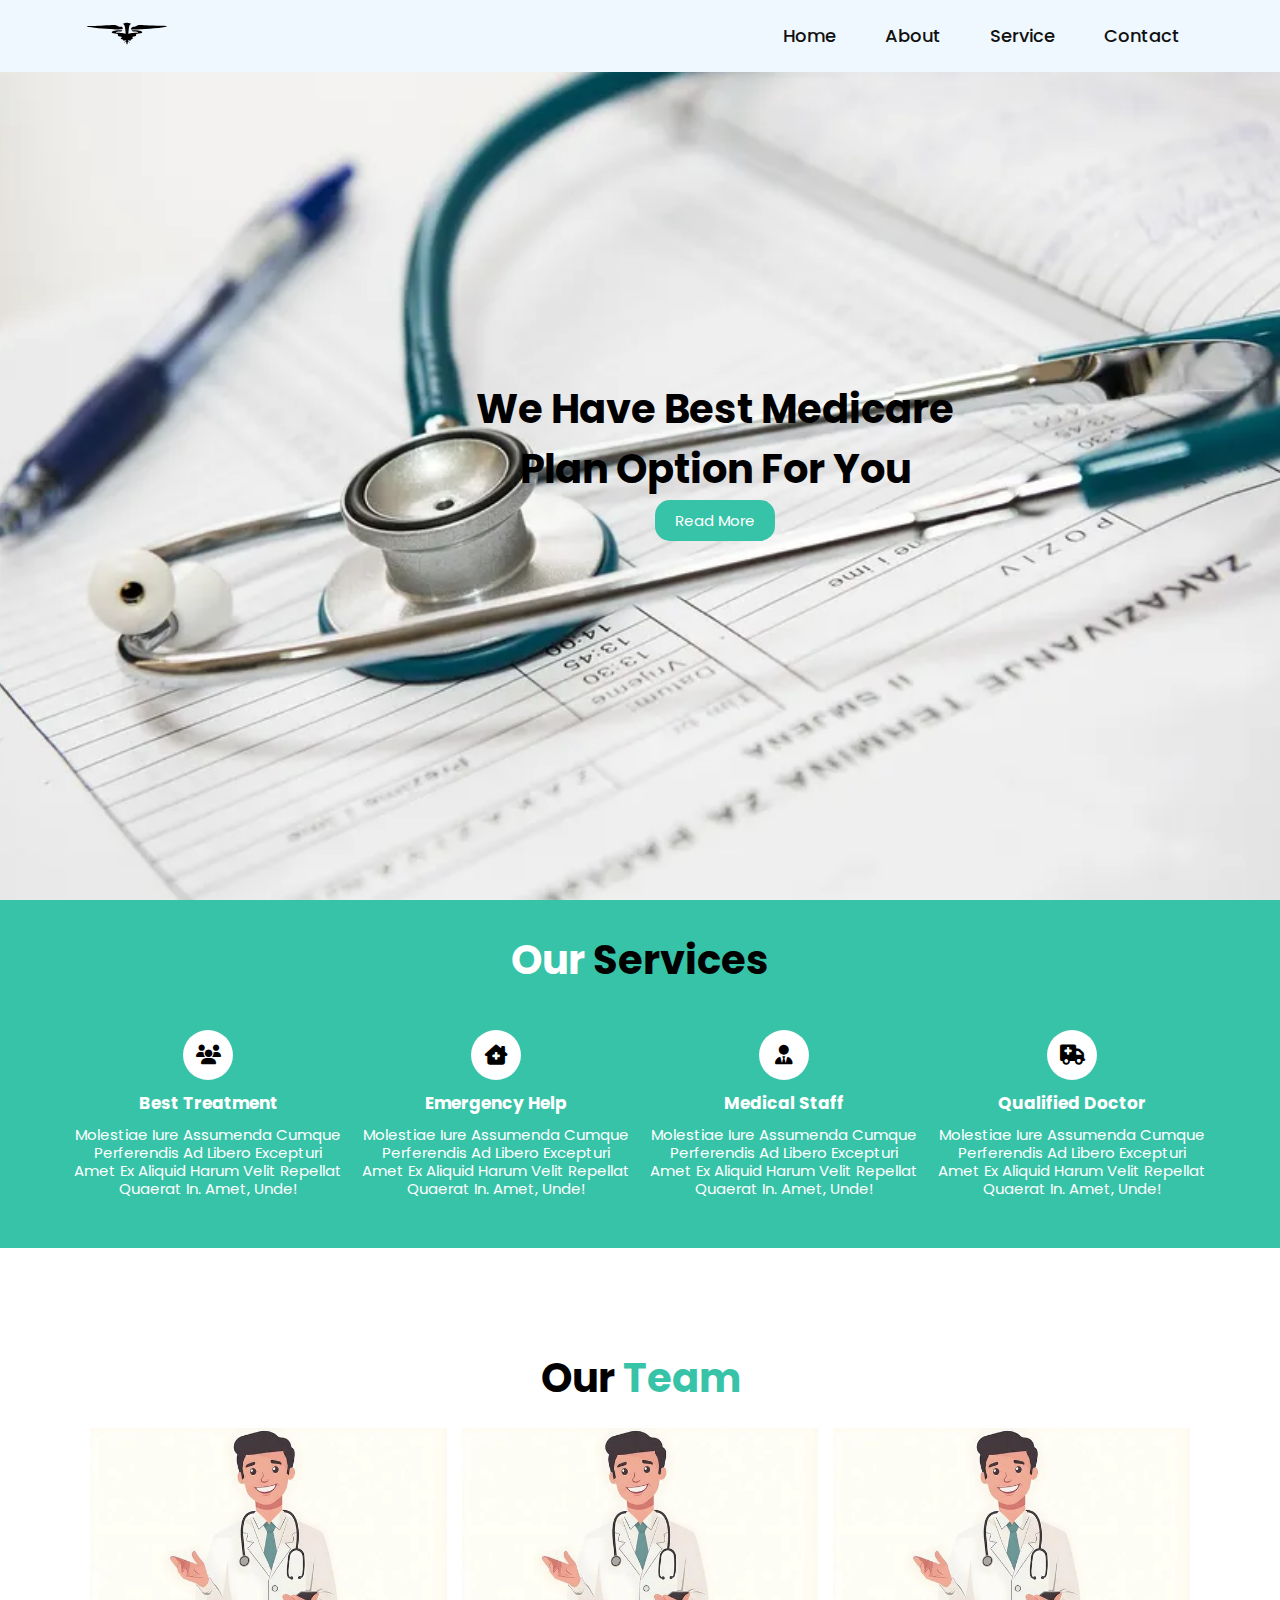
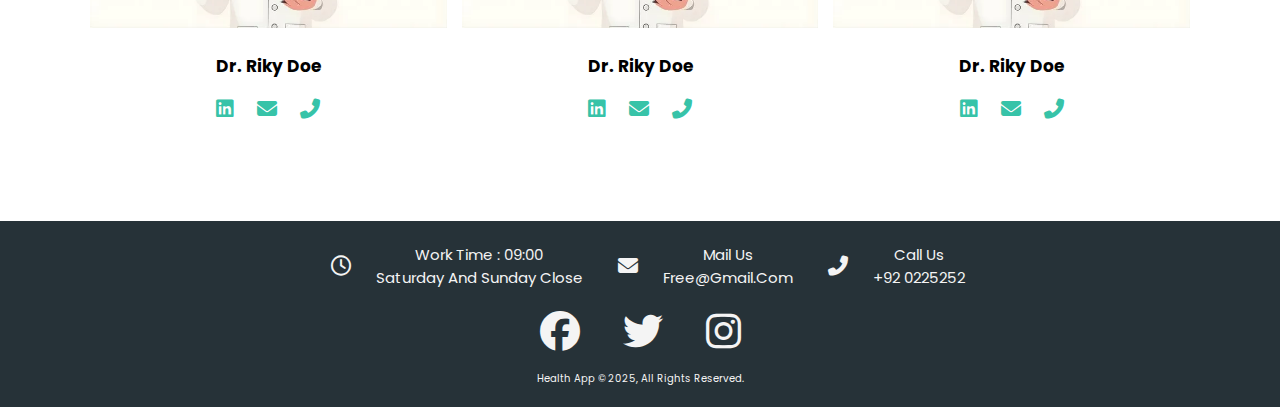
==== frontend/index.html @ 1ff721d2 "Basic Landing Page" ====
<!DOCTYPE html>
<html lang="en">
<head>
  <meta charset="UTF-8">
  <meta name="viewport" content="width=device-width, initial-scale=1.0">
  <link rel="icon" type="image/png" href="./images/logo.svg">
  <title>Health App</title>
  <link rel="stylesheet" href="style.css">
  <link rel="stylesheet" href="https://cdnjs.cloudflare.com/ajax/libs/font-awesome/6.5.1/css/all.min.css">
</head>
<body>

  <header>
    <input type="checkbox" name="" id="chek">
    <label for="chek"><i class="fa-solid fa-bars"></i></label>
    <!-- <h1 class="logo">Image/Text</h1> -->
    <a href="#" id="logo"><img src="images/logo.svg" alt=""></a>
     <nav>
      <a href="#">home</a>
      <a href="#">about</a>
      <a href="#">service</a>
      <a href="#">contact</a>
     </nav>
     <!-- <a href="#" class="btn">sign up</a> -->
    
  </header>
  <section class="background-image">
    <div class="background-content">
        <h2>We have Best Medicare <br>
            plan option for you</h2>
            <a href="#">Read more</a>
    </div>
    
  </section>
  <div class="our-services">
    <h1>our <span>services</span></h1>


    <div class="main-services">
        <div class="inner-main-services">
            <i class="fas fa-users"></i>
            <h2>Best Treatment</h2>
            <p> molestiae iure assumenda cumque perferendis ad libero excepturi amet ex aliquid harum velit repellat quaerat in. Amet, unde!</p>
        </div>

        <div class="inner-main-services">
            <i class="fas fa-clinic-medical"></i>
            <h2>emergency help</h2>
            <p> molestiae iure assumenda cumque perferendis ad libero excepturi amet ex aliquid harum velit repellat quaerat in. Amet, unde!</p>
        </div>

        <div class="inner-main-services">
            <i class="fas fa-user-tie"></i>
            <h2>medical staff</h2>
            <p> molestiae iure assumenda cumque perferendis ad libero excepturi amet ex aliquid harum velit repellat quaerat in. Amet, unde!</p>
        </div>

        <div class="inner-main-services">
            <i class="fas fa-ambulance"></i>
            <h2>qualified doctor</h2>
            <p> molestiae iure assumenda cumque perferendis ad libero excepturi amet ex aliquid harum velit repellat quaerat in. Amet, unde!</p>
        </div>
    </div>
  </div>
  <!-- our team -->
  <div class="our-team">
    <h1>our <span>team</span></h1>
    <!-- <a href="#">View more</a> -->
    <div class="main-team">
        <div class="inner-team">
            <img src="images/pic2.webp" alt="">
            <h2>dr. riky doe</h2>
            <div class="socail">
                <i class="fab fa-linkedin"></i>
                <i class="fas fa-envelope"></i>
                <i class="fas fa-phone-alt"></i>
            </div>
        </div>
        <div class="inner-team">
            <img src="images/pic2.webp" alt="">
            <h2>dr. riky doe</h2>
            <div class="socail">
                <i class="fab fa-linkedin"></i>
                <i class="fas fa-envelope"></i>
                <i class="fas fa-phone-alt"></i>
            </div>
        </div>
        <div class="inner-team">
            <img src="images/pic2.webp" alt="">
            <h2>dr. riky doe</h2>
            <div class="socail">
                <i class="fab fa-linkedin"></i>
                <i class="fas fa-envelope"></i>
                <i class="fas fa-phone-alt"></i>
            </div>
        </div>
        
    </div>
    
  </div>

  <footer class="footer">
    <div class="menu-icons">
        <div class="inner-menu-icons">
            <i class="far fa-clock"></i>
            <div class="inner-menu-content">
                <span>work time : 09:00</span>
                <span>saturday and sunday close</span>
            </div>
        </div>
        <div class="inner-menu-icons">
            <i class="fas fa-envelope"></i>
            <div class="inner-menu-content">
                <span>Mail us</span>
                <span>free@gmail.com</span>
            </div>
        </div>
        <div class="inner-menu-icons">
            <i class="fas fa-phone-alt"></i>
            <div class="inner-menu-content">
                <span>call us</span>
                <span>+92 0225252</span>
            </div>
        </div>
    </div>
    <div class="social-media-links">
        <i class="fab fa-facebook fa-4x"></i>
        <i class="fab fa-twitter fa-4x"></i>
        <i class="fab fa-instagram fa-4x"></i>
    </div>
    <p>Health App &copy; 2025, All Rights Reserved.</p>
  </footer>


</body>
</html>
---- frontend/style.css ----
@import url("https://fonts.googleapis.com/css2?family=Poppins:wght@200;300;400;500;600;700;800;900&display=swap");
:root{
    --btnclr:#00aeef;
    --otherclr:#37c3a8;
    --clr:#43b1d2;
}
* {
  margin: 0;
  padding: 0;
  box-sizing: border-box;
  font-family: "Poppins", sans-serif;
  text-decoration: none;
   text-transform: capitalize;
}
html{
    font-size: 62.5%;
    overflow-x: hidden;
    scroll-behavior: smooth;
}
  body{
  min-height: 100vh;
} 

header{
  width: 100%;
  position:fixed;
  left: 0;
  top: 0;
  right: 0;
  background-color: aliceblue;
  padding: 20px 6%;
  display: flex;
  justify-content: space-between;
  align-items: center;
  z-index: 999;
}


#logo img{
    width: 100px;
}
nav a{
  font-size: 18px;
  text-transform: capitalize;
  margin: 15px;
  padding: 8px;
  color: #111;
  font-weight: 500;
  border-bottom: solid transparent 3px;
  transition: .3s ease;
}
nav a:hover{
  border-bottom: solid var(--clr) 3px;
  color: var(--clr);
}
.btn{
  display: inline-block;
  padding: 10px 30px;
  background-color: var(--btnclr);
  color: #fff;
  border-radius: 10px;
  transition: .3s ease;
  font-size: 20px;
  text-transform: capitalize;
  font-weight: 600;

}
#chek{
  display: none;
}
#chek:checked ~ nav{
  left: 0;
  opacity: 1;
}

label{
  font-size: 35px;
  cursor: pointer;
  color: #111;
  display: none;
}
.background-image{
    background: url(images/pic1.webp);
    background-size: cover;
    background-position: center;
    width: 100%;
    height: 100vh;
    display: flex;
    justify-content: center;
    align-items: center;
}
.background-content{
    text-align:center;
    margin-right: -150px;
}
.background-content h2{
    font-size: 40px;
    text-align: center;
    padding: 1rem;
}
.background-content a, .our-team a{
    padding: 1rem 2rem;
    background: var(--otherclr);
    color: white;
    border-radius: 15px;
    font-size: 1.5rem;
    text-decoration: none;
}
.background-content a:hover{
    background: var(--btnclr);
}
.our-services{
    padding: 2rem 5%;
    background: var(--otherclr);
}
.our-services h1{
    color: white;
    text-align: center;
    font-size: 40px;
    padding: 1rem 0;
}
.our-services h1 span{
    color: black;
}
.main-services{
    display: flex;
    justify-content: center;
    align-items: center;
    flex-wrap: wrap;
}
.inner-main-services{
    flex: 1 1 280px;
}
.inner-main-services{
    text-align: center;
    padding: 3rem 1rem;
}
.inner-main-services i{
    width: 50px;
    height: 50px;
    line-height: 50px;
    text-align: center;
    background: white;
    font-size: 2rem;
    border-radius: 100%;
    
}

.inner-main-services h2{
    color: white;
    font-size: 1.7rem;
    padding: 1rem 0;
}
.inner-main-services p{
    color: white;
    font-size: 1.5rem;
    line-height: 18px;
}
.our-team{
    padding: 10rem 7%;
}
.our-team h1{
    font-size: 40px;
    text-align: center;
    color: black;
    padding-bottom: 2rem;
}
.our-team h1 span{
    color: var(--otherclr);
}
.main-team{
    display: flex;
    justify-content: center;
    flex-wrap: wrap;
    gap: 15px;
}
.inner-team{
    flex: 1 1 200px;
    text-align: center;
}

.inner-team img{
    width: 100%;
}
.inner-team h2{
    padding: 2rem;
    font-size: 1.7rem;
}
.socail i{
    margin: 0 1rem;
    font-size: 2rem;
    color: var(--otherclr);
    cursor: pointer;
}
.social i:hover{
    transform: rotate(360deg);
    background: var(--btnclr);
    cursor: pointer;
}
.footer{
    background: #263238;
    color: #f4f4f4;
    padding: 2rem;
    text-align: center;
}

.social-media-links i{
    margin: 2rem;
    cursor: pointer;
    
}
.menu-icons{
    display: flex;
    align-items: center;
    justify-content: center;
}
.inner-menu-icons{
    display: flex;
    align-items: center;
    justify-content: center;
    padding: 0 1rem;
}
.inner-menu-content{
    display: flex;
    flex-direction: column;
    align-items: center;
}
.inner-menu-icons i{
    width: 50px;
    height: 50px;
    line-height: 50px;
    text-align: center;
    border-radius: 100px;
    margin-right: 10px;
    font-size: 2rem;
}
.inner-menu-icons i:hover{
    transform: rotate(360deg);
    background: var(--otherclr);
    cursor: pointer;
}
.inner-menu-content span{
font-size: 1.5rem;
}

@media (max-width:898px){
  header{
    padding: 4%;
    transition: .3s ease;
  }
  nav a{
    margin: 10px;
    transition: .3s ease;
  }
}
@media(max-width:798px){
  header nav {
    position: absolute;
    left: -100%;
    top: 100%;
    right: 0;
    width: 100%;
    background-color: #fff;
    padding: 20px;
    border-radius: 10px;
    transition: .3s ease;
    opacity: 0;

  }
    header nav a{
      display: block;
      text-align: center;
      padding: 10px;
      box-shadow: 0 0 10px var(--clr);
      border-radius: 10px;
      margin-top: 30px;
      font-size: 22px;
    }

  label{
    display: block;
  }
}
@media (max-width:768px) {
    .background-content{
        text-align:center;
        margin: 0;
    }
    .background-content h1{
        width: 100%;
    }
    .inner-menu-icons i{
        margin-right: 1px;
       
    }
}
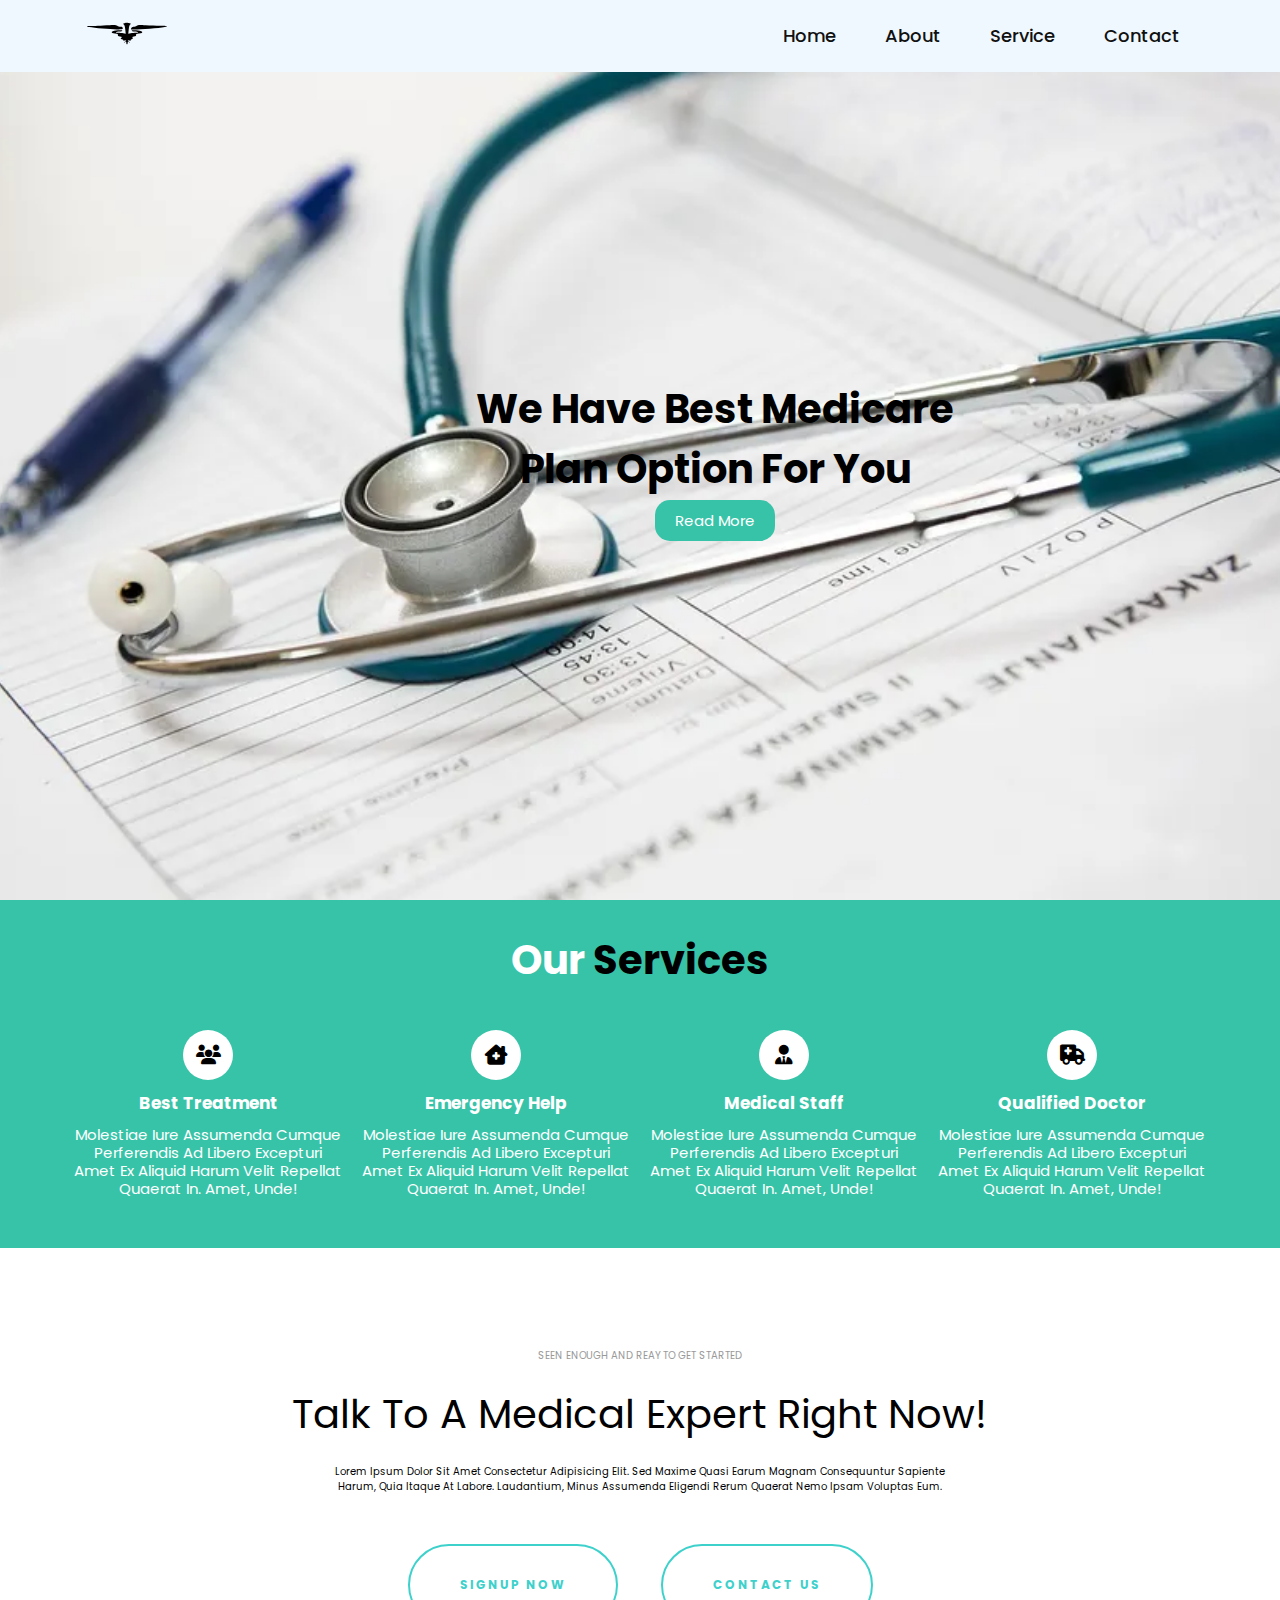
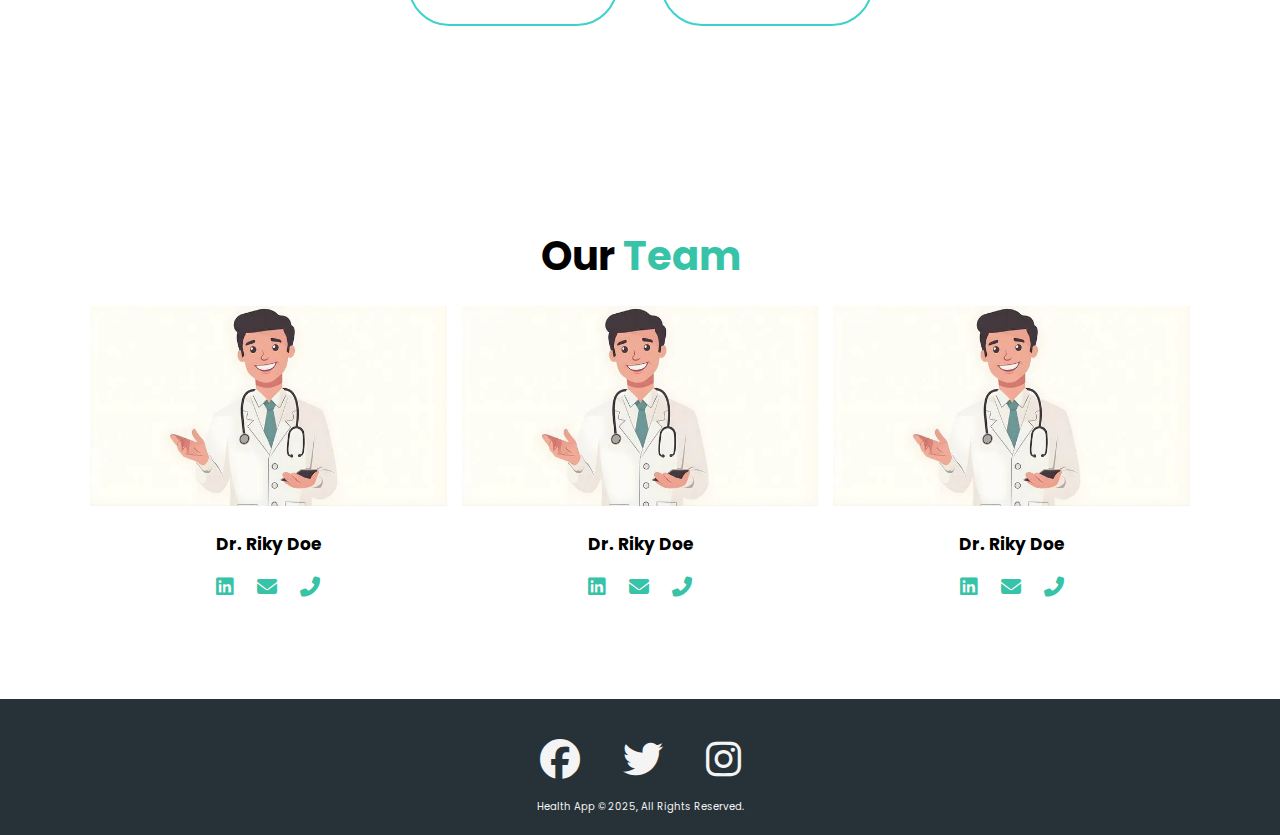
==== commit d29d41b1: "Add Book Now PAge" ====
--- a/frontend/index.html
+++ b/frontend/index.html
@@ -62,6 +62,16 @@
         </div>
     </div>
   </div>
+  <section id="signup">
+    <div class="slug">Seen enough and reay to get started</div>
+    <div class="title">Talk to a medical expert right now!</div>
+    <div class="content">Lorem ipsum dolor sit amet consectetur adipisicing elit. Sed maxime quasi earum magnam consequuntur sapiente harum, quia itaque at labore. Laudantium, minus assumenda eligendi rerum quaerat nemo ipsam voluptas eum.</div>
+    <div class="button-wrapper">
+        <button class="highlight">Signup Now</button>
+        <button>Contact Us</button>
+    </div>
+</section>
+
   <!-- our team -->
   <div class="our-team">
     <h1>our <span>team</span></h1>
@@ -100,29 +110,7 @@
   </div>
 
   <footer class="footer">
-    <div class="menu-icons">
-        <div class="inner-menu-icons">
-            <i class="far fa-clock"></i>
-            <div class="inner-menu-content">
-                <span>work time : 09:00</span>
-                <span>saturday and sunday close</span>
-            </div>
-        </div>
-        <div class="inner-menu-icons">
-            <i class="fas fa-envelope"></i>
-            <div class="inner-menu-content">
-                <span>Mail us</span>
-                <span>free@gmail.com</span>
-            </div>
-        </div>
-        <div class="inner-menu-icons">
-            <i class="fas fa-phone-alt"></i>
-            <div class="inner-menu-content">
-                <span>call us</span>
-                <span>+92 0225252</span>
-            </div>
-        </div>
-    </div>
+    
     <div class="social-media-links">
         <i class="fab fa-facebook fa-4x"></i>
         <i class="fab fa-twitter fa-4x"></i>
--- a/frontend/style.css
+++ b/frontend/style.css
@@ -242,6 +242,48 @@
 .inner-menu-content span{
 font-size: 1.5rem;
 }
+#signup {
+  padding: 100px 0px;
+}
+#signup .slug {
+  text-transform: uppercase;
+  color: #999;
+  text-align: center;
+  margin-bottom: 20px;
+}
+#signup .title {
+  font-size: 40px;
+  text-align: center;
+  margin-bottom: 20px;
+}
+#signup .content {
+  max-width: 640px;
+  margin: 0 auto 50px;
+  text-align: center;
+  line-height: 1.5;
+}
+#signup .button-wrapper {
+  text-align: center;
+}
+#signup .button-wrapper button {
+  outline: none;
+  padding: 30px 50px;
+  margin: 0px 20px;
+  text-transform: uppercase;
+  border-radius: 50px;
+  background: white;
+  color: #3ed1cc;
+  border: 2px solid #3ed1cc;
+  cursor: pointer;
+  font-size: 12px;
+  font-weight: 700;
+  letter-spacing: 2px;
+  transition: all ease-in-out 300ms;
+}
+#signup .button-wrapper button:hover {
+  background: #3ed1cc;
+  color: white;
+}
 
 @media (max-width:898px){
   header{
@@ -293,4 +335,22 @@
         margin-right: 1px;
        
     }
+    #signup {
+        padding: 20px;
+    }
+    #signup .slug {
+        font-size: 14px;
+        margin-bottom: 10px;
+    }
+    #signup .title {
+        font-size: 30px;
+    }
+    #signup .content {
+        font-size: 14px;
+    }
+    #signup .button-wrapper button {
+        font-size: 12px;
+        padding: 20px 20px;
+        margin: 0px 5px;
+    }
 }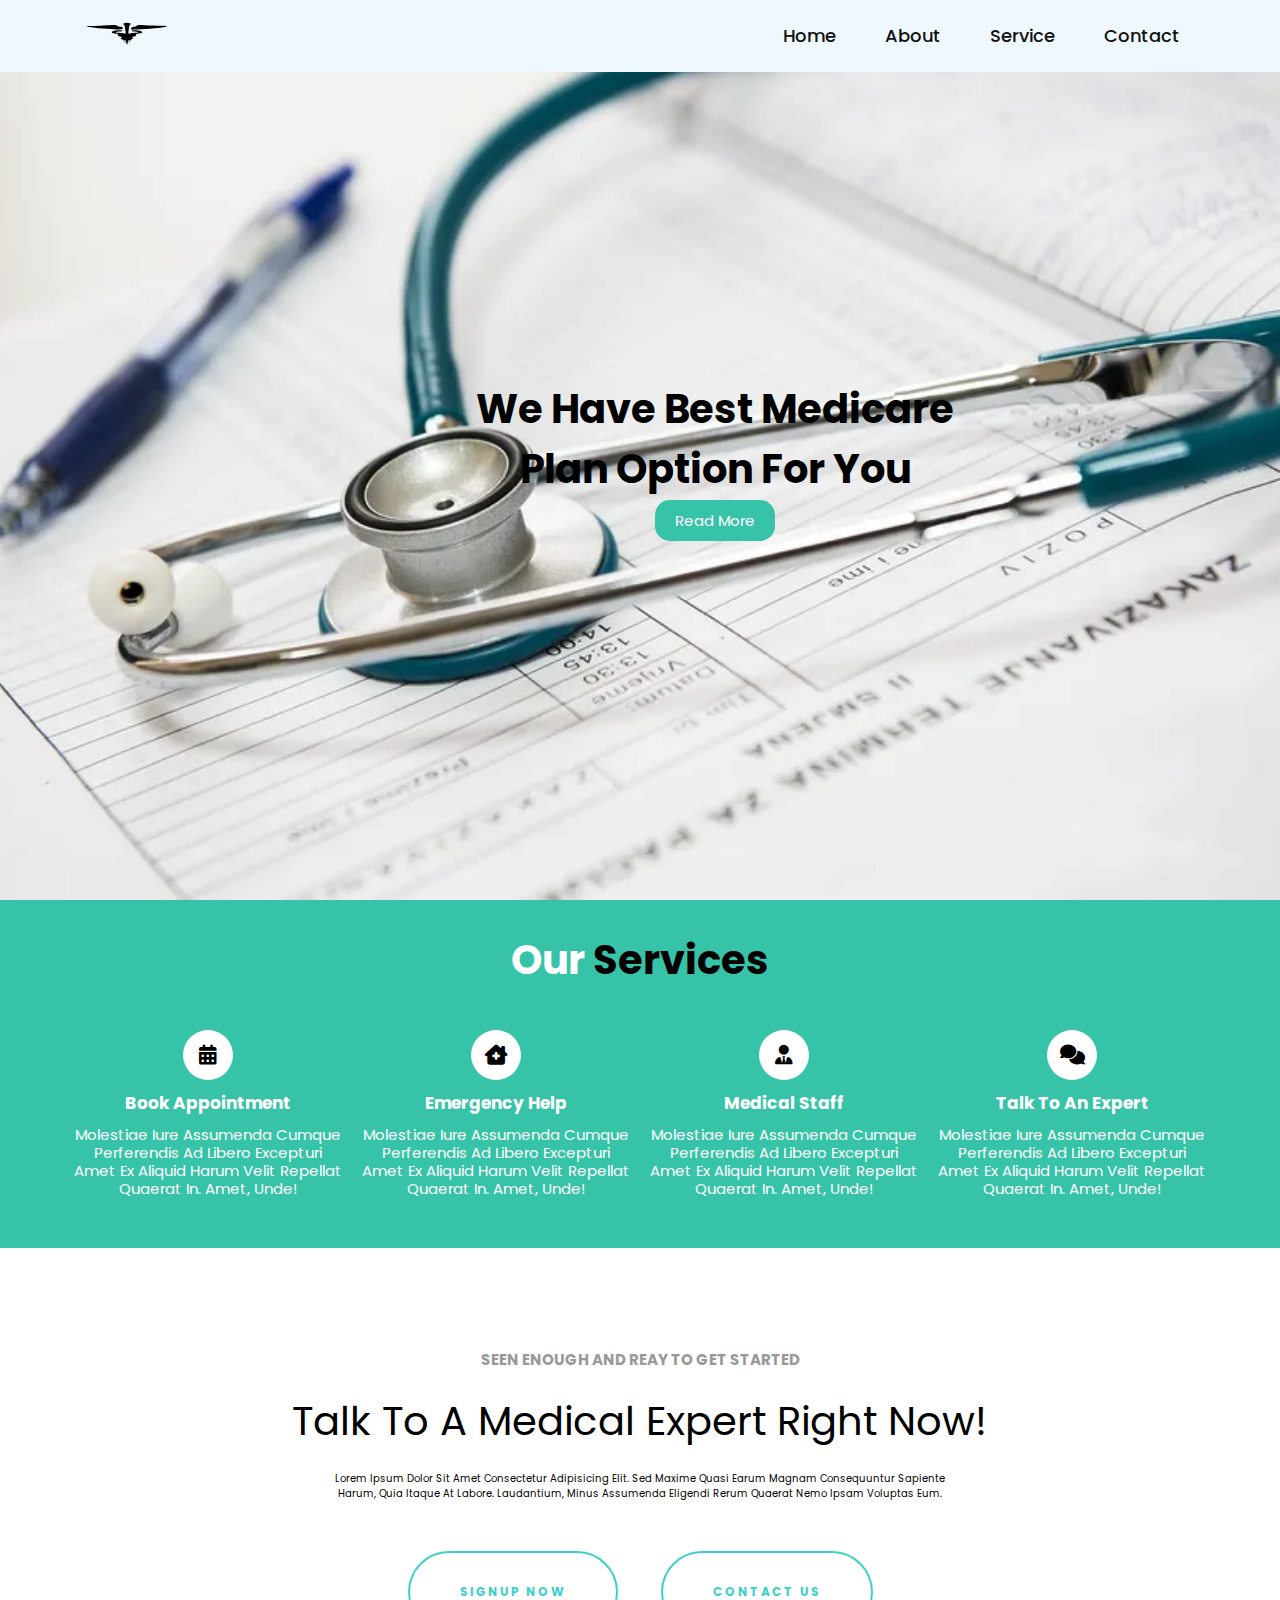
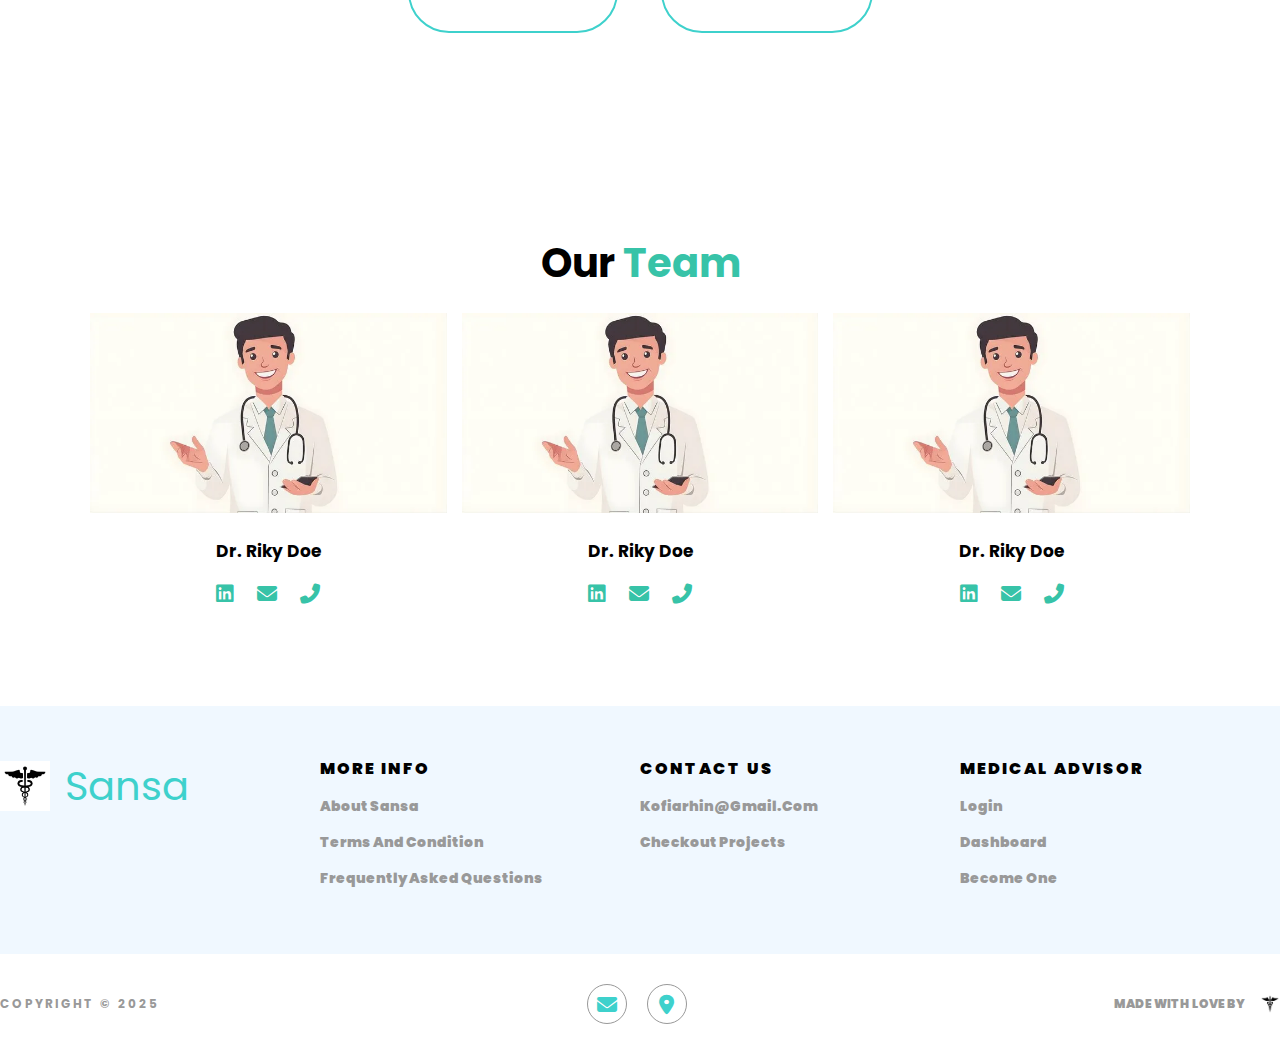
==== commit 597df031: "Create Footer Section" ====
--- a/frontend/index.html
+++ b/frontend/index.html
@@ -11,7 +11,7 @@
 <body>
 
   <header>
-    <input type="checkbox" name="" id="chek">
+    <input type="checkbox" id="chek">
     <label for="chek"><i class="fa-solid fa-bars"></i></label>
     <!-- <h1 class="logo">Image/Text</h1> -->
     <a href="#" id="logo"><img src="images/logo.svg" alt=""></a>
@@ -38,8 +38,8 @@
 
     <div class="main-services">
         <div class="inner-main-services">
-            <i class="fas fa-users"></i>
-            <h2>Best Treatment</h2>
+            <i class="fas fa-calendar-alt"></i>
+            <h2>Book Appointment</h2>
             <p> molestiae iure assumenda cumque perferendis ad libero excepturi amet ex aliquid harum velit repellat quaerat in. Amet, unde!</p>
         </div>
 
@@ -56,14 +56,14 @@
         </div>
 
         <div class="inner-main-services">
-            <i class="fas fa-ambulance"></i>
-            <h2>qualified doctor</h2>
+            <i class="fa fa-comments"></i>
+            <h2>talk to an expert</h2>
             <p> molestiae iure assumenda cumque perferendis ad libero excepturi amet ex aliquid harum velit repellat quaerat in. Amet, unde!</p>
         </div>
     </div>
   </div>
   <section id="signup">
-    <div class="slug">Seen enough and reay to get started</div>
+    <h2 class="slug">Seen enough and reay to get started</h2>
     <div class="title">Talk to a medical expert right now!</div>
     <div class="content">Lorem ipsum dolor sit amet consectetur adipisicing elit. Sed maxime quasi earum magnam consequuntur sapiente harum, quia itaque at labore. Laudantium, minus assumenda eligendi rerum quaerat nemo ipsam voluptas eum.</div>
     <div class="button-wrapper">
@@ -108,17 +108,46 @@
     </div>
     
   </div>
-
-  <footer class="footer">
-    
-    <div class="social-media-links">
-        <i class="fab fa-facebook fa-4x"></i>
-        <i class="fab fa-twitter fa-4x"></i>
-        <i class="fab fa-instagram fa-4x"></i>
+  <section class="footer">
+    <div class="container">
+        <div class="col-wrapper">
+        <div class="col-1">
+            <div class="logo"><img src="images/logo.webp" alt="Health App Logo"><span>Sansa</span></div>
+        </div>
+        <div class="col-1">
+            <ul>
+            <li><a class="header" href="">More info</a></li>
+            <li><a href="">About Sansa</a></li>
+            <li><a href="">Terms and Condition</a></li>
+            <li><a href="">Frequently asked Questions</a></li>
+            </ul>
+        </div>
+        <div class="col-1">
+            <ul>
+            <li><a class="header" href="">Contact Us</a></li>
+            <li><a href="">kofiarhin@gmail.com</a></li>
+            <li><a href="">checkout projects</a></li>
+            </ul>
+        </div>
+        <div class="col-1">
+            <ul>
+            <li><a class="header" href="">Medical Advisor</a></li>
+            <li><a href="">Login</a></li>
+            <li><a href="">Dashboard</a></li>
+            <li><a href="">Become one</a></li>
+            </ul>
+        </div>
+        </div>
     </div>
-    <p>Health App &copy; 2025, All Rights Reserved.</p>
-  </footer>
-
-
+  </section>
+  <section id="social-media">
+    <div class="container">
+        <div class="social-wrapper">
+            <h2 class="copyright">Copyright © 2025</h2>
+            <div class="icons"><i class="fas fa-envelope"></i><i class="fas fa-map-marker-alt"></i></div>
+            <div class="slug"><span>Made with Love By</span><img src="./images/logo.webp" alt="Health App Logo"></div>
+        </div>
+    </div>
+  </section>
 </body>
 </html>--- a/frontend/style.css
+++ b/frontend/style.css
@@ -10,7 +10,8 @@
   box-sizing: border-box;
   font-family: "Poppins", sans-serif;
   text-decoration: none;
-   text-transform: capitalize;
+ text-transform: capitalize;
+ list-style: none;
 }
 html{
     font-size: 62.5%;
@@ -186,7 +187,7 @@
     padding: 2rem;
     font-size: 1.7rem;
 }
-.socail i{
+ .socail i{
     margin: 0 1rem;
     font-size: 2rem;
     color: var(--otherclr);
@@ -197,7 +198,7 @@
     background: var(--btnclr);
     cursor: pointer;
 }
-.footer{
+/*.footer{
     background: #263238;
     color: #f4f4f4;
     padding: 2rem;
@@ -208,6 +209,10 @@
     margin: 2rem;
     cursor: pointer;
     
+} */
+ .footer {
+  padding: 50px 0px;
+  background-color: aliceblue;
 }
 .menu-icons{
     display: flex;
@@ -284,6 +289,92 @@
   background: #3ed1cc;
   color: white;
 }
+.col-wrapper {
+  display: flex;
+}
+.col-wrapper .col-1 {
+  width: 25%;
+}
+.col-wrapper .col-1 .logo {
+  display: flex;
+  align-items: center;
+}
+.col-wrapper .col-1 .logo span {
+  font-size: 40px;
+  margin-left: 15px;
+  color: #3ed1cc;
+}
+.col-wrapper .col-1 .logo img {
+  width: 50px;
+}
+.col-wrapper .col-1 li {
+  margin-bottom: 15px;
+}
+.col-wrapper .col-1 li a {
+  font-size: 14px;
+  font-weight: 900;
+  color: #999;
+  transition: all ease-in-out 300ms;
+}
+.col-wrapper .col-1 li a:hover {
+  color: #3ed1cc;
+}
+.col-wrapper .col-1 li a.header {
+  color: black;
+  font-size: 16px;
+  font-weight: 900;
+  letter-spacing: 2px;
+  text-transform: uppercase;
+}
+
+#social-media {
+  padding: 30px 0px;
+}
+#social-media .social-wrapper {
+  display: flex;
+  justify-content: space-between;
+  align-items: center;
+}
+#social-media .social-wrapper .copyright {
+  text-transform: uppercase;
+  font-size: 12px;
+  font-weight: 700;
+  color: #999;
+  letter-spacing: 2px;
+}
+#social-media .social-wrapper .icons i {
+  display: inline-block;
+  width: 40px;
+  height: 40px;
+  text-align: center;
+  border: 1px solid #999;
+  margin: 0px 10px;
+  border-radius: 50%;
+  line-height: 40px;
+  font-size: 20px;
+  color: #3ed1cc;
+  cursor: pointer;
+  transition: all ease-in-out 300ms;
+}
+#social-media .social-wrapper .icons i:hover {
+  background: #3ed1cc;
+  color: white;
+  border: 1px solid white;
+}
+#social-media .slug {
+  display: flex;
+  align-items: center;
+}
+#social-media .slug span {
+  color: #999;
+  text-transform: uppercase;
+  font-size: 12px;
+  font-weight: 900;
+}
+#social-media .slug img {
+  width: 20px;
+  margin-left: 15px;
+}
 
 @media (max-width:898px){
   header{
@@ -353,4 +444,45 @@
         padding: 20px 20px;
         margin: 0px 5px;
     }
+}
+@media (max-width: 750px) {
+    .footer {
+    padding: 10px 0px;
+  }
+  .footer .col-wrapper {
+    display: block;
+  }
+  .footer .col-wrapper .col-1 {
+    width: 90%;
+    text-align: center;
+    margin-bottom: 20px;
+  }
+  .footer .col-wrapper .col-1:last-child {
+    margin-bottom: 0px;
+  }
+  .footer .col-wrapper .logo {
+    display: block;
+  }
+  .footer .col-wrapper .logo img {
+    width: 50px;
+    display: block;
+    margin: 0 auto;
+  }
+  .footer .col-wrapper .logo span {
+    font-size: 40px;
+  }
+    #social-media {
+    padding: 0px;
+  }
+  #social-media .social-wrapper {
+    display: block;
+    text-align: center;
+  }
+  #social-media .social-wrapper .slug {
+    display: block;
+  }
+  #social-media .social-wrapper .icons {
+    margin: 20px 0px;
+  }
+
 }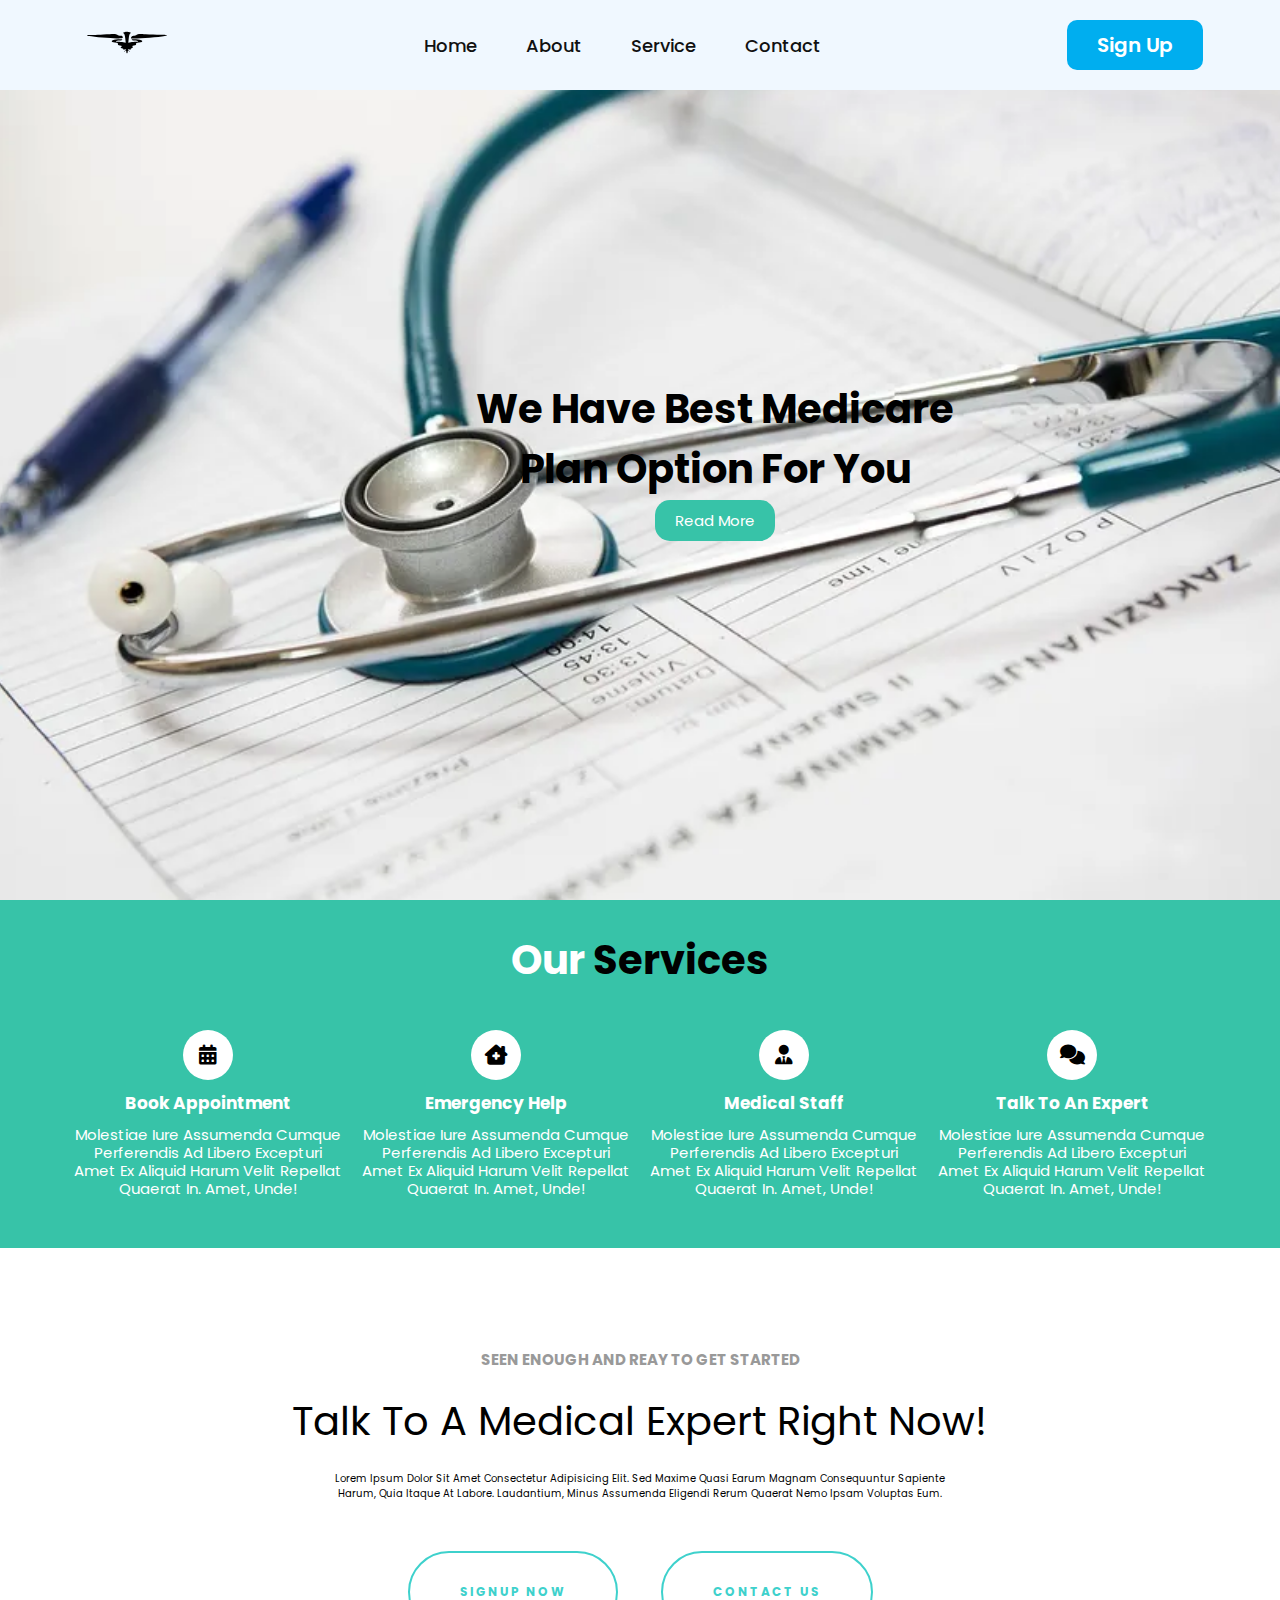
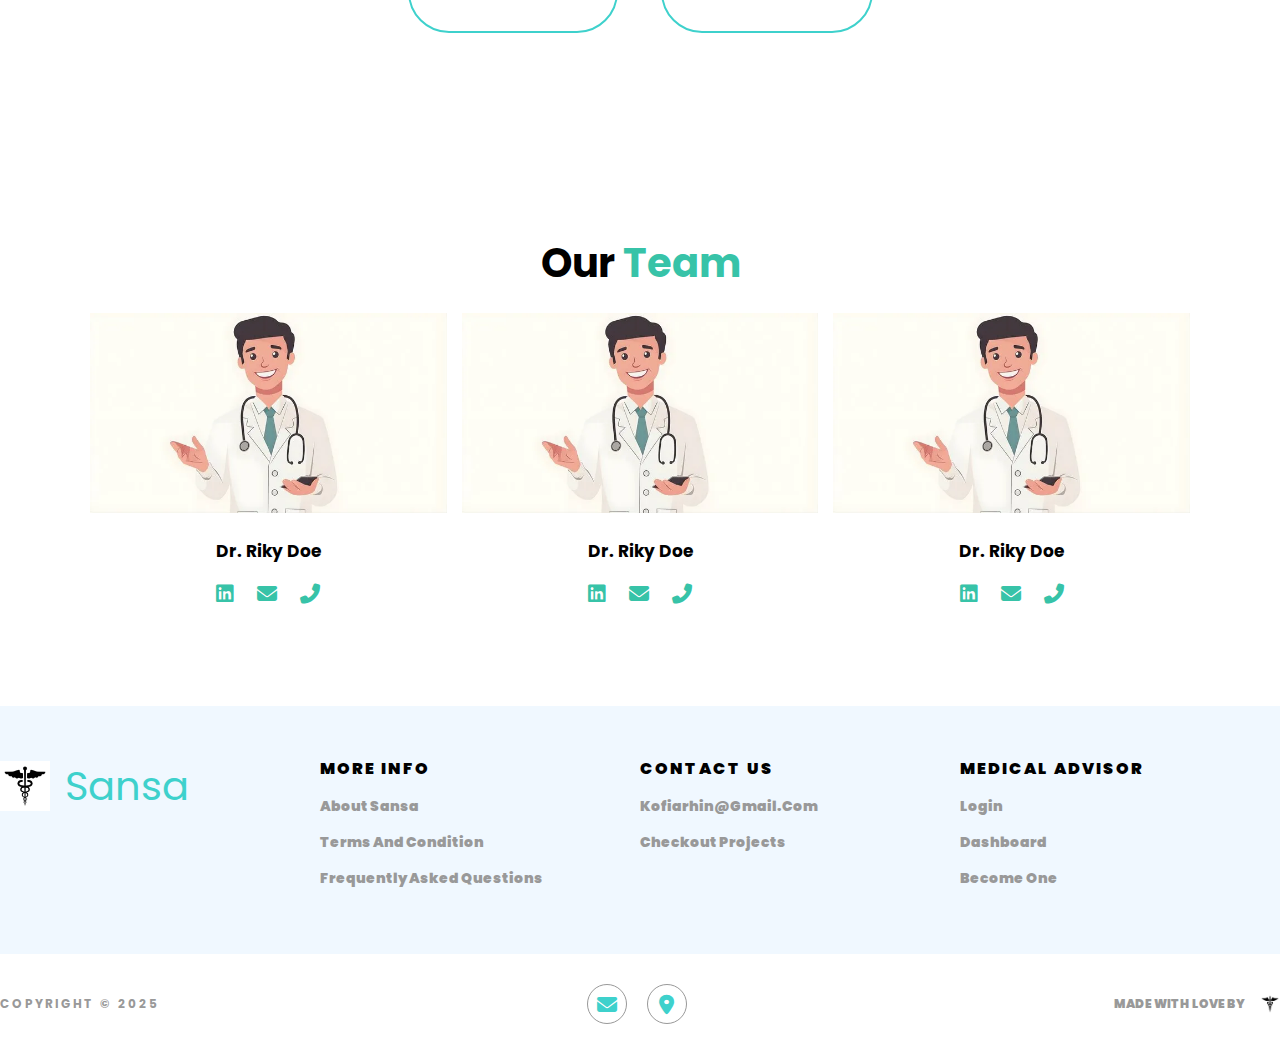
==== commit 1c3225a7: "Create Home, About, Contact US templates" ====
--- a/frontend/index.html
+++ b/frontend/index.html
@@ -21,7 +21,7 @@
       <a href="#">service</a>
       <a href="#">contact</a>
      </nav>
-     <!-- <a href="#" class="btn">sign up</a> -->
+     <a href="#" class="btn">sign up</a>
     
   </header>
   <section class="background-image">
@@ -150,4 +150,4 @@
     </div>
   </section>
 </body>
-</html>+</html>
